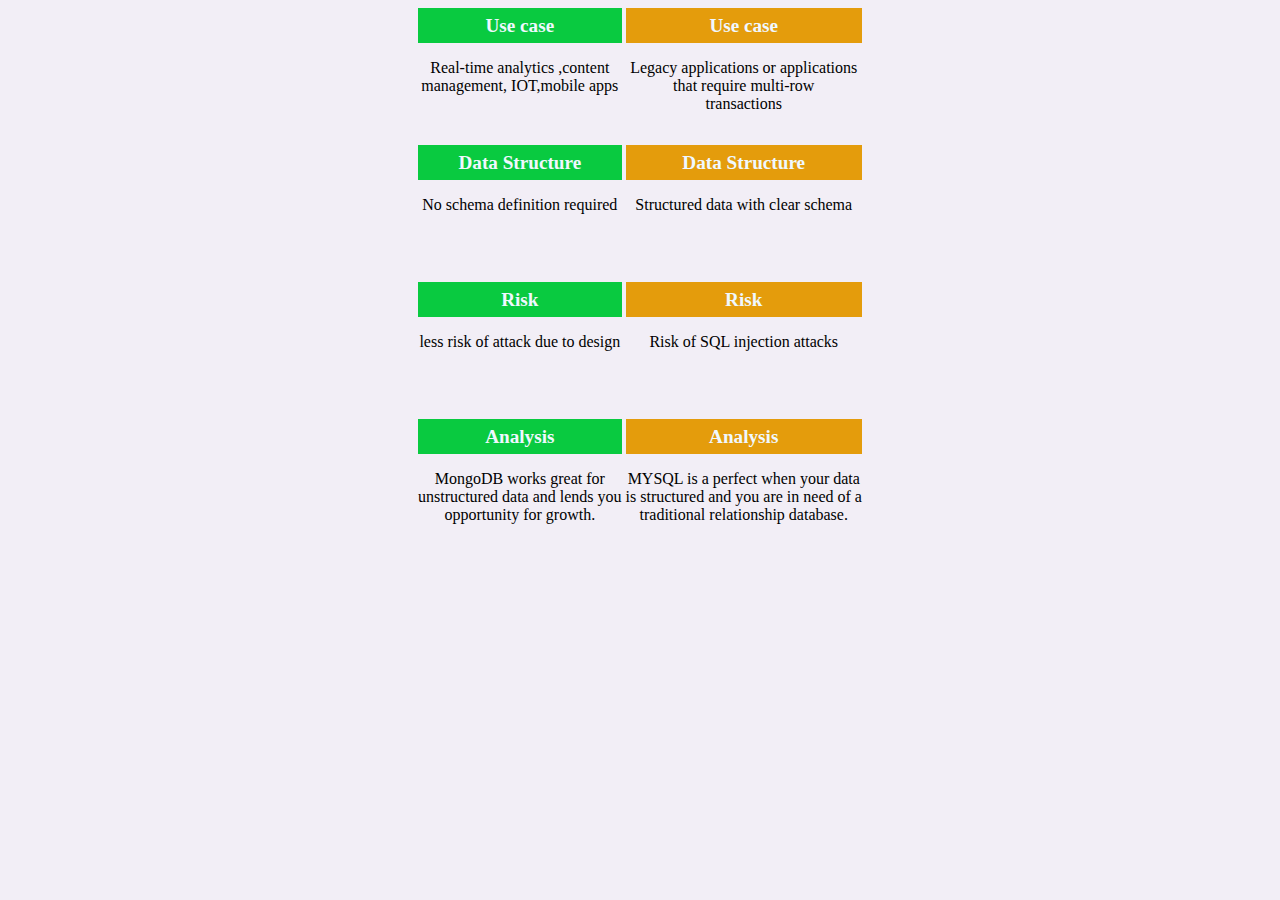
==== index_1.html @ 380b11a9 "mongo DB page" ====
<html>
    <head>
        <title>practice</title>
        <!-- to change ordered list and ul style -->
    <meta charset="UTF-8">
    <meta http-equiv="X-UA-Compatible" content="IE=edge">
    <meta name="viewport" content="width=device-width, initial-scale=1.0">
    <title>Prizing cards </title>

    <!-- External CSS link -->

    <link rel="stylesheet" href="style_1.css"> 

    <!-- Google Font Family link -->

    <link rel="preconnect" href="https://fonts.googleapis.com">
    <link rel="preconnect" href="https://fonts.gstatic.com" crossorigin>
    <link href="https://fonts.googleapis.com/css2?family=Righteous&family=Roboto+Slab&display=swap" rel="stylesheet">

    <!-- CDN link for font asesome icons -->
    <link rel="stylesheet" href="https://cdnjs.cloudflare.com/ajax/libs/font-awesome/4.7.0/css/font-awesome.min.css">

    </head>
    <body>
      <div class ="container">
        <div class="contain 1">
            <div class ="h a">Use case</div>
            <p>Real-time analytics ,content <br>management, IOT,mobile apps</p>
            <div class ="h a">Data Structure</div>
            <p>No schema definition required</p>
            <div class ="h a">Risk</div>
            <p>less risk of attack due to design</p>
            <div class ="h a">Analysis</div>
            <p>MongoDB works great for <br> unstructured data and lends you <br>opportunity for growth.</p>
        </div>

        <div class="contain 2">
          <div class ="h b">Use case</div>
          <p>Legacy applications or applications<br>that require multi-row<br>transactions</p>
          <div class ="h b">Data Structure</div>
          <p>Structured data with clear schema</p>
          <div class ="h b">Risk</div>
          <p>Risk of SQL injection attacks </p>
          <div class ="h b">Analysis</div>
          <p>MYSQL is a perfect when your data<br> is structured and you are in need of a <br> traditional relationship database.</p>
      </div>

      </div>
    </body>
</html>
---- style_1.css ----
*{
    box-sizing: border-box;
    text-align: center;
   
}
body{
    background-color: rgb(242, 238, 246);
}
.contain{
     display: inline-block; 
     border:0.5px 
}
.h{
    height: 35px;
    text-align: center;
    padding-top: 7px;
    color: aliceblue;
    font-size: larger;
    font-weight: bolder;
}
.a{
    background-color:rgb(9, 202, 64);
}
.b{
    background-color: rgb(228, 156, 12);
}
p{
    height: 70px;
}
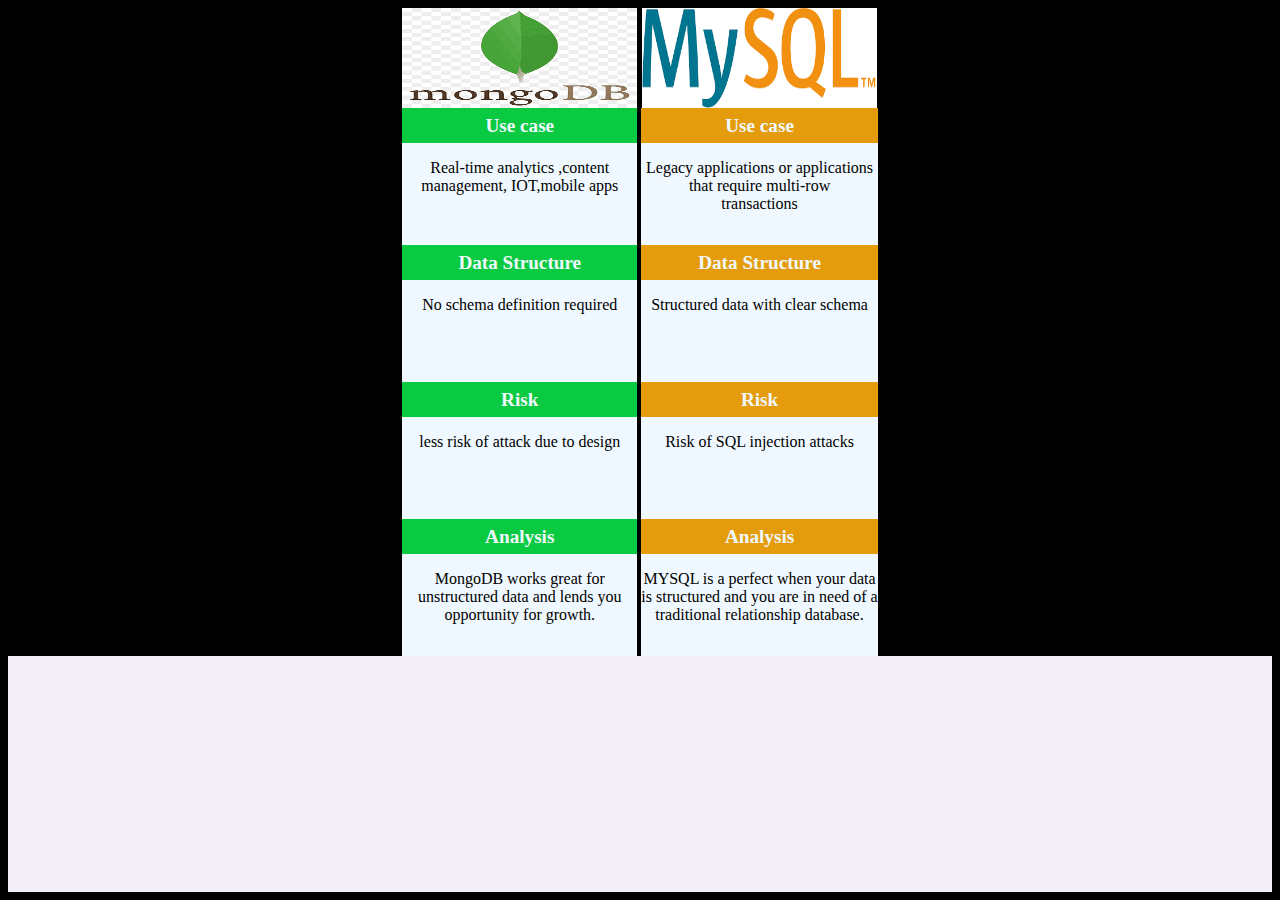
==== commit 4264ed7d: "prizing cards" ====
--- a/index_1.html
+++ b/index_1.html
@@ -24,7 +24,8 @@
     </head>
     <body>
       <div class ="container">
-        <div class="contain 1">
+        <div class="contain one">
+          <div><img src="png-transparent-mongodb-original-wordmark-logo-icon-thumbnail.png" height="100px" width="235px"></div>
             <div class ="h a">Use case</div>
             <p>Real-time analytics ,content <br>management, IOT,mobile apps</p>
             <div class ="h a">Data Structure</div>
@@ -35,7 +36,8 @@
             <p>MongoDB works great for <br> unstructured data and lends you <br>opportunity for growth.</p>
         </div>
 
-        <div class="contain 2">
+        <div class="contain two">
+          <div><img src="download.png" height="100px" width="235px"></div>
           <div class ="h b">Use case</div>
           <p>Legacy applications or applications<br>that require multi-row<br>transactions</p>
           <div class ="h b">Data Structure</div>
--- a/style_1.css
+++ b/style_1.css
@@ -1,15 +1,23 @@
 *{
     box-sizing: border-box;
+    /* margin: 0px; */
+    /* padding: 0px; */
     text-align: center;
-   
+    background-color: black;
 }
 body{
     background-color: rgb(242, 238, 246);
 }
+
 .contain{
-     display: inline-block; 
-     border:0.5px 
+     display: inline-block;
+     background-color:  aliceblue;
+    
 }
+.one{
+    margin-right: 0.1px;
+}
+
 .h{
     height: 35px;
     text-align: center;
@@ -26,4 +34,7 @@
 }
 p{
     height: 70px;
-}+    background-color: aliceblue;
+}
+
+
